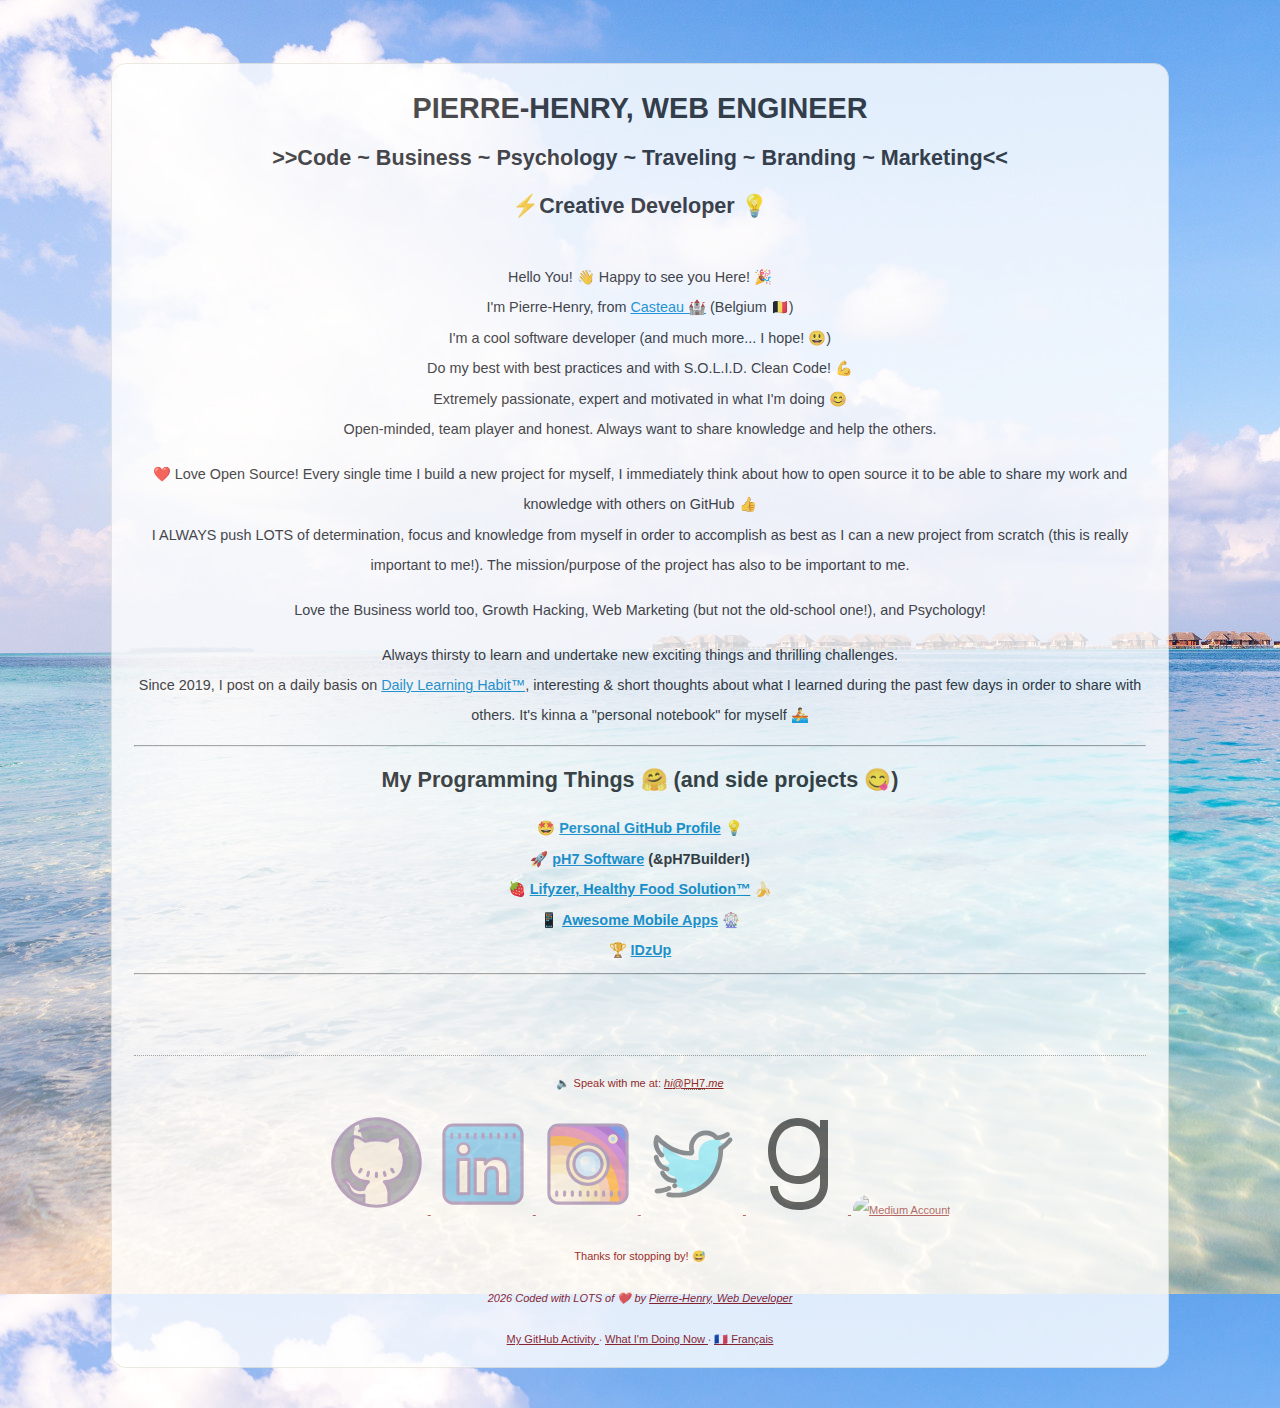
==== index.html @ 3e374dbb "Merge branch 'master' of github.com:HiDeaUp/PierreHenry.be" ====
<!DOCTYPE html>
<!--
          _______________________________________________________________
 ________|                                                               |_________
\        | Curiosity killed the cat, but satisfaction brought it back 😼 |        /
 \       |                                                               |       /
  \      |     GitHub repo: https://github.com/HiDeaUp/PierreHenry.be    |      /
  /      |_______________________________________________________________|      \
 /___________)                                                       (___________\
-->
<html lang="en">
<head>
    <meta charset="utf-8" />
    <meta name="viewport" content="width=device-width,initial-scale=1,maximum-scale=1" />
    <meta http-equiv="X-UA-Compatible" content="IE=edge,chrome=1" />
    <title>Pierre-Henry, Software Developer | Never Stop Learning!🚀 Eager to Learn &amp; Share</title>
    <link rel="alternate" hreflang="x-default" href="https://pierrehenry.be" />
    <link rel="alternate" hreflang="fr" href="https://pierrehenry.be/developpeur-web-mobile.html" />
    <link rel="icon" href="./favicon.ico" />
    <link rel="stylesheet" href="./static/css/common.css" />
</head>
<body id="english">
<div id="container">
    <header>
        <h1>Pierre-Henry, Web Engineer</h1>
        <h2>&gt;&gt;Code ~ Business ~ Psychology ~ Traveling ~ Branding ~ Marketing&lt;&lt;</h2>
        <h2>⚡️Creative Developer 💡</h2>
    </header>

    <section>
        <article>
            <p>
                Hello You! 👋 Happy to see you Here! 🎉<br />
                I'm Pierre-Henry, from <a href="https://en.wikipedia.org/wiki/Casteau" target="_blank" rel="noopener">Casteau <span role="img" aria-label="Casteau is plenty of Castles">🏰</span></a> (Belgium <span role="img" aria-label="Flag of Belgium">🇧🇪</span>)<br />
                I'm a cool software developer (and much more... I hope! 😃)<br />
                Do my best with best practices and with S.O.L.I.D. Clean Code! 💪<br />
                Extremely passionate, expert and motivated in what I'm doing 😊<br />
                Open-minded, team player and honest. Always want to share knowledge and help the others.<br />
            </p>
            <p>
                <span role="img" aria-label="Love">❤️</span> Love Open Source! Every single time I build a new project for myself, I immediately think about how to open source it to be able to share my work and knowledge with others on GitHub 👍<br />
                I ALWAYS push LOTS of determination, focus and knowledge from myself in order to accomplish as best as I can a new project from scratch (this is really important to me!). The mission/purpose of the project has also to be important to me.
            </p>
            <p>
                Love the Business world too, Growth Hacking, Web Marketing (but not the old-school one!), and Psychology!
            </p>
            <p>
                Always thirsty to learn and undertake new exciting things and thrilling challenges.<br />
                Since 2019, I post on a daily basis on <a href="https://dailylearninghabit.com">Daily Learning Habit™</a>, interesting &amp; short thoughts about what I learned during the past few days in order to share with others. It's kinna a "personal notebook" for myself 🚣
            </p>
        </article>
    </section>

    <hr />

    <section>
        <article>
            <h2>My Programming Things 🤗 (and side projects 😋)</h2>
            🤩 <strong><a href="https://github.com/pH-7">Personal GitHub Profile</a></strong> 💡<br />
            🚀 <strong><a href="https://github.com/pH7Software">pH7 Software</a> (&pH7Builder!)</strong><br />
            🍓 <strong><a href="https://github.com/Lifyzer">Lifyzer, Healthy Food Solution™</a></strong> 🍌<br />
            📱 <strong><a href="https://github.com/AwesomeMobileApps">Awesome Mobile Apps</a></strong> 🎡<br />
            🏆 <strong><a href="https://github.com/IDzUp">IDzUp</a></strong>
        </article>
    </section>

    <hr />

    <footer>
        <p>
            <span role="img" aria-label="Speak to me">🔈</span> Speak with me at: <a href="&#109;&#97;&#105;&#108;&#116;&#111;&#58;&#104;&#105;&#64;&#112;&#104;&#55;&#46;&#109;&#101;" rel="nofollow"><i>hi</i>@<abbr title="Pierre-Henry">PH</abbr><abbr title="pH Neutral">7</abbr>.<i>me</i></a>
        </p>

        <div class="social-icon center">
            <a href="https://github.com/pH-7" target="_blank" rel="noopener">
                <img src="static/img/icon/github.svg" alt="GitHub Profile">
            </a>
            <a href="https://www.linkedin.com/in/ph7enry/" target="_blank" rel="noopener">
                <img src="static/img/icon/linkedin.svg" alt="LinkedIn Profile">
            </a>
            <a href="https://www.instagram.com/phenrys/" target="_blank" rel="noopener">
                <img src="static/img/icon/instagram.svg" alt="Instagram Page">
            </a>
            <a href="https://twitter.com/phenrysay" target="_blank" rel="noopener">
                <img src="static/img/icon/twitter.svg" alt="Twitter Account">
            </a>
            <a href="https://www.goodreads.com/phenry" target="_blank" rel="noopener">
                <img src="static/img/icon/goodreads.svg" alt="Goodreads Profile">
            </a>
            <a href="https://medium.com/@phenrysay" target="_blank" rel="noopener">
                <img src="static/img/icon/medium.svg" alt="Medium Account">
            </a>
        </div>

        <p>
            Thanks for stopping by! 😅
        </p>
        <p class="italic">
            <span id="copyrightYear"></span> Coded with LOTS of <span role="img" aria-label="love">❤️</span> by <a href="https://ph7.me">Pierre-Henry, Web Developer</a>
        </p>
        <p>
            <a hreflang="en" href="realtime-github-activity.html" title="See my GitHub's Activity">
                My GitHub Activity
            </a> ∙
            <a hreflang="en" href="now.html" title="What Am I Doing Right Now?">
                What I'm Doing Now
            </a> ∙

            <a hreflang="fr" href="https://pierrehenry.be/developpeur-web-mobile.html" title="French version">
                <span role="img" aria-label="French version">🇫🇷</span> Français
            </a>
        </p>
    </footer>
</div>
<script>document.getElementById('copyrightYear').innerHTML=(new Date).getFullYear()</script>
</body>
</html>
---- static/css/common.css ----
/*
 * Author:        Pierre-Henry Soria <hi@ph7.me>
 * Copyright:     (c) 2018-2020, Pierre-Henry Soria. All Rights Reserved.
 * License:       CC BY <http://creativecommons.org/licenses/by/3.0/>
 */

html {
    margin: 0;
    padding: 0;
    border: 0;
}

body {
    font-family: Arial, Verdana, Helvetica, sans-serif;
    font-size: .9rem;
    color: #333;
    background-size: cover;
    opacity: .8;
    margin-top: 20px;
    margin-bottom: 40px;
}

body#english {
    background: url(../img/background.jpg) repeat-y;
}

body#french {
    background: url(../img/fond-ile.jpg) repeat-y;
}

h1 {
    text-transform: uppercase;
}

.center, #container {
    text-align: center;
    margin-left: auto;
    margin-right: auto;
}

#container {
    background-color: #fff;
    color: #222;
    line-height: 1.9rem;
    border-radius: 15px;
    margin-top: 5%;
    padding: 10px 22px 0 22px;
    width: 80%;
    border: 1px solid #e6e5dc;
}

#container a {
    color: #08c;
}

#container img {
  border-radius: 25px;
}

#soriaVideo {
    width: 560px;
    height: 315px;
}

header {
    text-shadow: 0 .9em #fff, 0 0 8px rgba(255, 255, 255, .6);
    margin-bottom: 40px;
}

footer {
    font-size: 11px;
    margin-top: 80px;
    padding: 1px 10px;
    clear: both;
    border-top: 1px dotted #999;
}

footer, footer a {
    color: #8B0000 !important;
}

.small {
    font-size: x-small;
}

.italic {
    font-style: italic;
}

.underline {
    text-decoration: underline;
}

.social-icon {
    border-radius: 10px;
    background-color: #fff;
    padding-top: 5px;
    padding-bottom: 5px;
}

.social-icon a {
    margin-right: 2px;
}

@media (min-width: 600px) {
    .social-icon {
        max-width: 650px;
    }

    .social-icon a {
        opacity: .7;
        transition: opacity .35s ease-in-out;
        -webkit-transition: opacity .35s ease-in-out;
        -moz-transition: opacity .35s ease-in-out;
        -o-transition: opacity .35s ease-in-out;
        -ms-transition: opacity .35s ease-in-out;
        -khtml-transition: opacity .35s ease-in-out;
    }

    .social-icon a:hover {
        opacity: 1;
    }
}

abbr {
    border-bottom: 1px dotted #666;
}

img, video, iframe {
    max-width: 100%;
}

.bold {
    font-weight: bold;
}

ul {
    list-style-type: none;
}
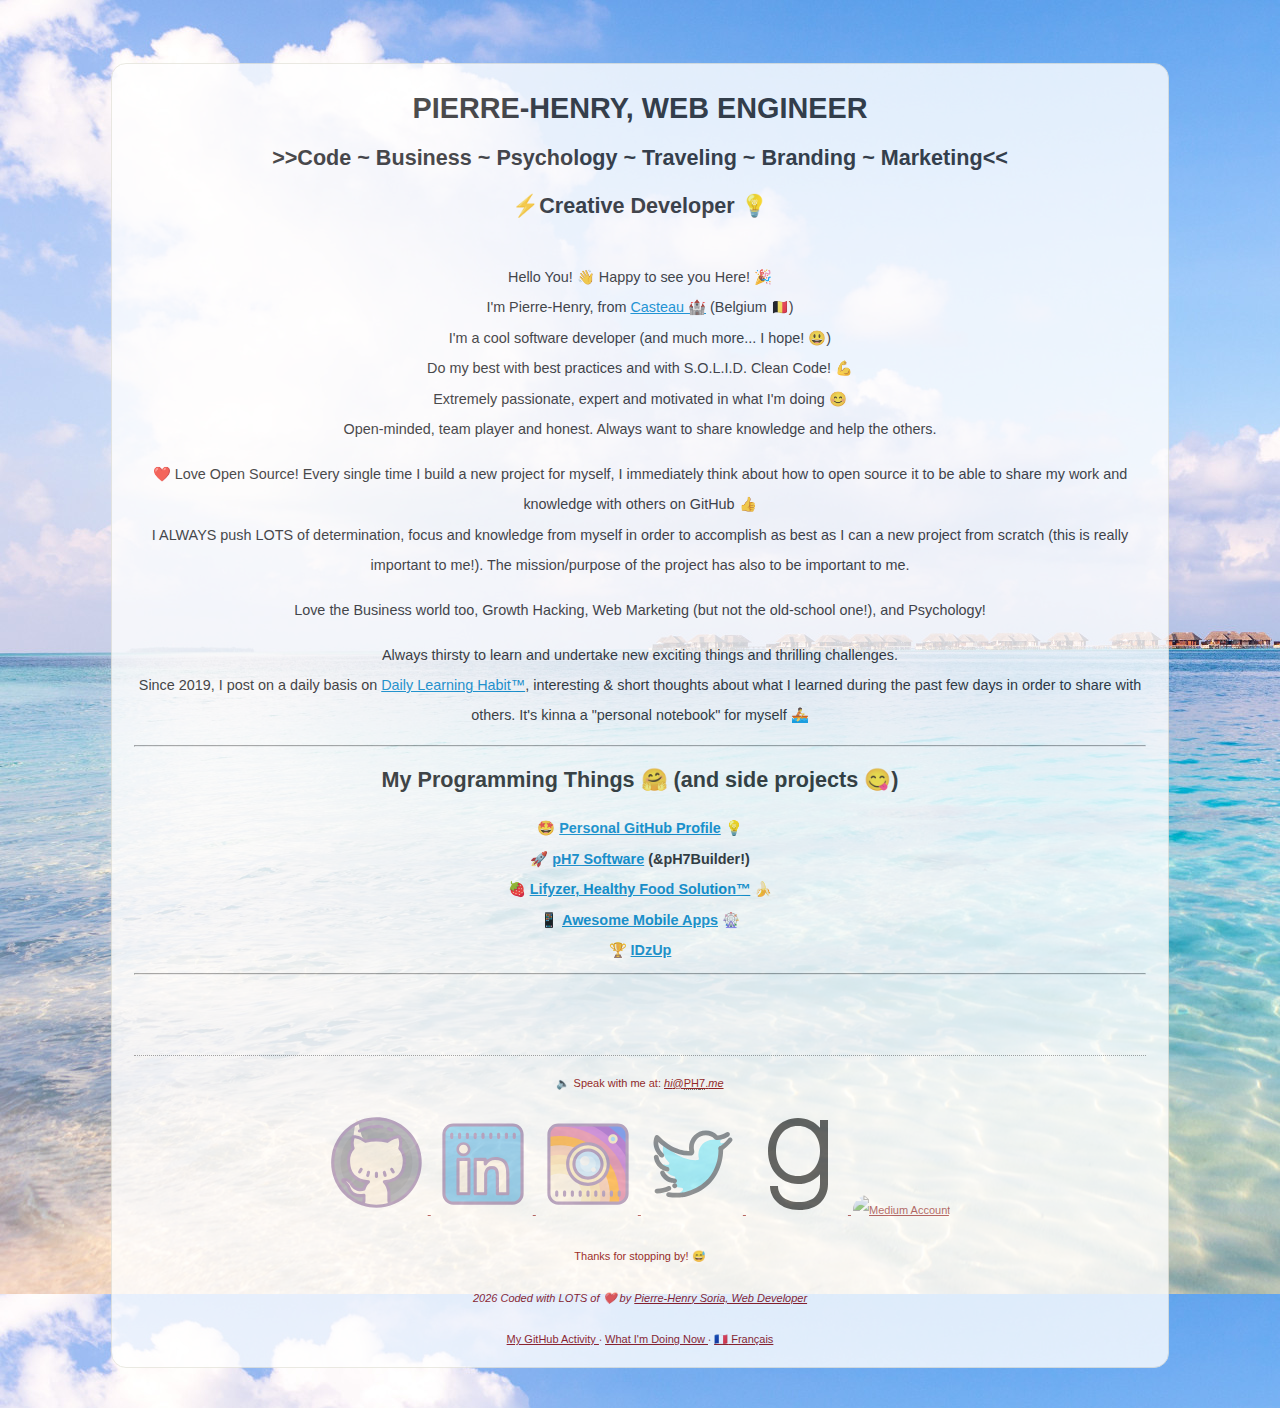
==== commit 4ab6f8cc: "Didn't renew dailylearninghabit.com domain" ====
--- a/index.html
+++ b/index.html
@@ -13,9 +13,9 @@
     <meta charset="utf-8" />
     <meta name="viewport" content="width=device-width,initial-scale=1,maximum-scale=1" />
     <meta http-equiv="X-UA-Compatible" content="IE=edge,chrome=1" />
-    <title>Pierre-Henry, Software Developer | Never Stop Learning!🚀 Eager to Learn &amp; Share</title>
+    <title>😼Pierre-Henry, Software Developer | Never Stop Learning!🚀 Eager to Learn &amp; Share</title>
     <link rel="alternate" hreflang="x-default" href="https://pierrehenry.be" />
-    <link rel="alternate" hreflang="fr" href="https://pierrehenry.be/developpeur-web-mobile.html" />
+    <link rel="alternate" hreflang="fr-be" href="https://pierrehenry.be/developpeur-web-mobile.html" />
     <link rel="icon" href="./favicon.ico" />
     <link rel="stylesheet" href="./static/css/common.css" />
 </head>
@@ -46,7 +46,7 @@
             </p>
             <p>
                 Always thirsty to learn and undertake new exciting things and thrilling challenges.<br />
-                Since 2019, I post on a daily basis on <a href="https://dailylearninghabit.com">Daily Learning Habit™</a>, interesting &amp; short thoughts about what I learned during the past few days in order to share with others. It's kinna a "personal notebook" for myself 🚣
+                Since 2019, I post on a daily basis on <a href="https://dailylearninghabit.wordpress.com">Daily Learning Habit™</a>, interesting &amp; short thoughts about what I learned during the past few days in order to share with others. It's kinna a "personal notebook" for myself 🚣
             </p>
         </article>
     </section>
@@ -96,7 +96,7 @@
             Thanks for stopping by! 😅
         </p>
         <p class="italic">
-            <span id="copyrightYear"></span> Coded with LOTS of <span role="img" aria-label="love">❤️</span> by <a href="https://ph7.me">Pierre-Henry, Web Developer</a>
+            <span id="copyrightYear"></span> Coded with LOTS of <span role="img" aria-label="love">❤️</span> by <a href="https://ph7.me">Pierre-Henry Soria, Web Developer</a>
         </p>
         <p>
             <a hreflang="en" href="realtime-github-activity.html" title="See my GitHub's Activity">
@@ -106,7 +106,7 @@
                 What I'm Doing Now
             </a> ∙
 
-            <a hreflang="fr" href="https://pierrehenry.be/developpeur-web-mobile.html" title="French version">
+            <a hreflang="fr-be" href="https://pierrehenry.be/developpeur-web-mobile.html" title="French version">
                 <span role="img" aria-label="French version">🇫🇷</span> Français
             </a>
         </p>
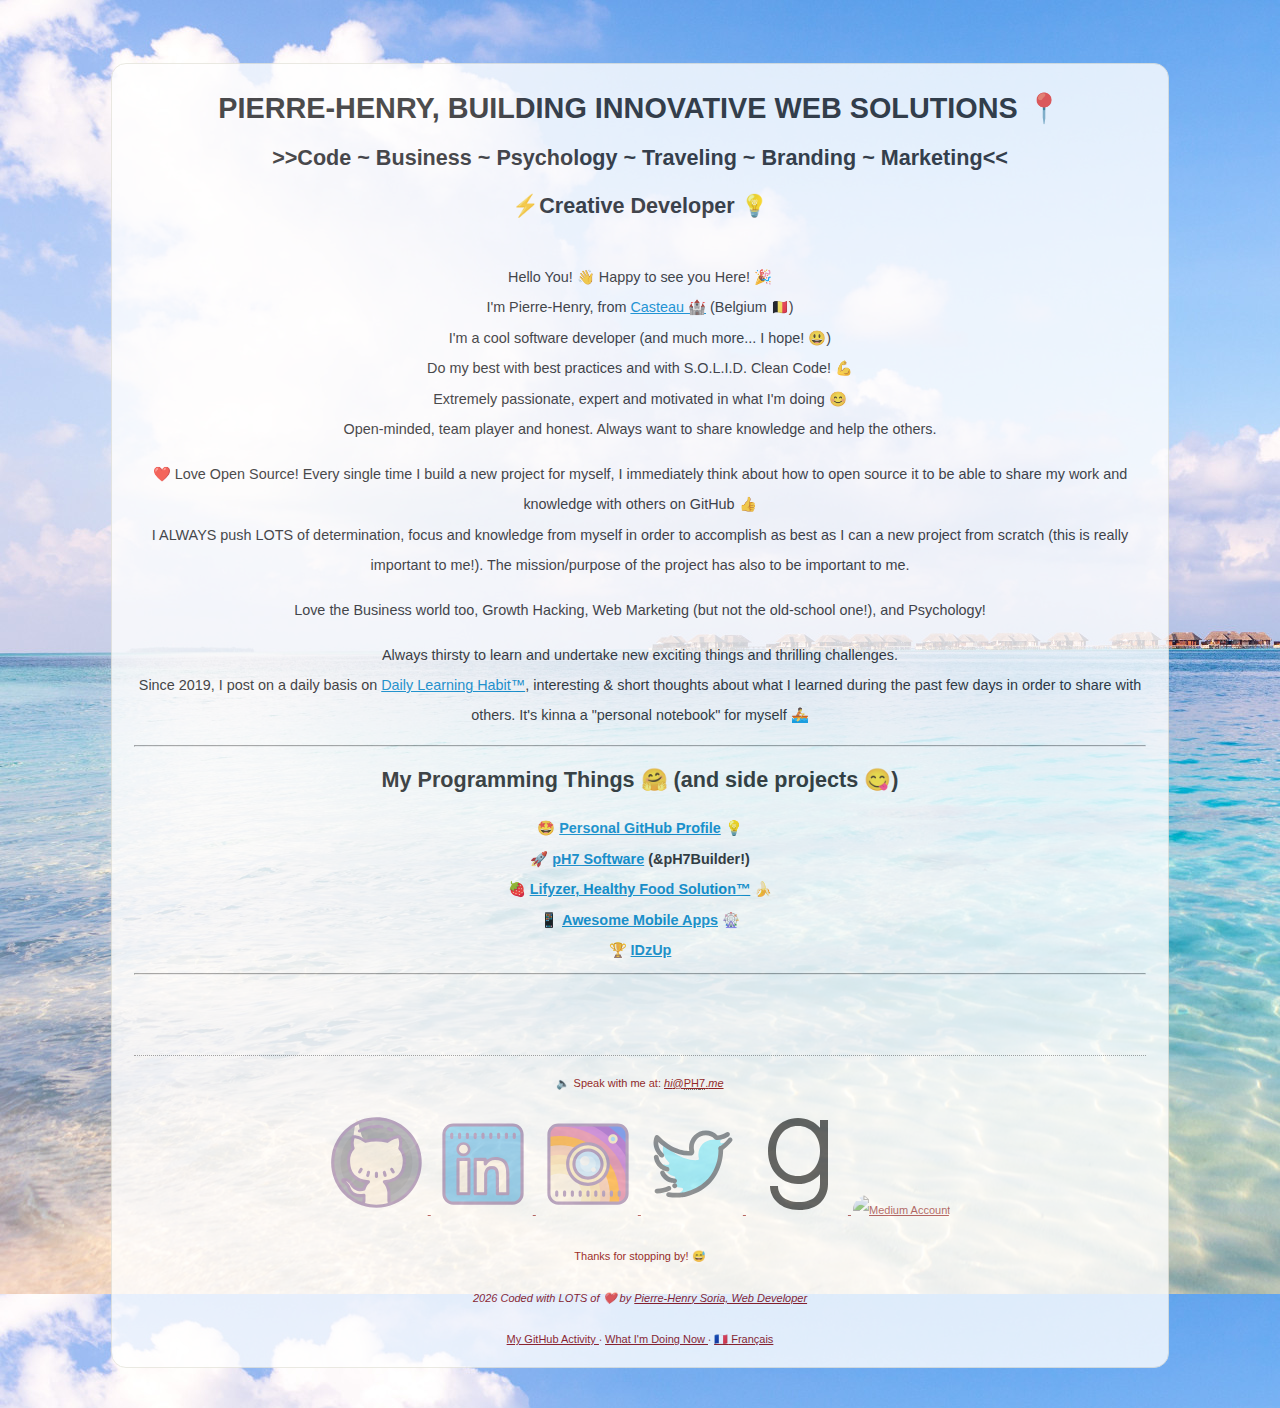
==== commit d2a82ad5: "Update heading 💥" ====
--- a/index.html
+++ b/index.html
@@ -22,7 +22,7 @@
 <body id="english">
 <div id="container">
     <header>
-        <h1>Pierre-Henry, Web Engineer</h1>
+        <h1>Pierre-Henry, Building Innovative Web Solutions 📍</h1>
         <h2>&gt;&gt;Code ~ Business ~ Psychology ~ Traveling ~ Branding ~ Marketing&lt;&lt;</h2>
         <h2>⚡️Creative Developer 💡</h2>
     </header>
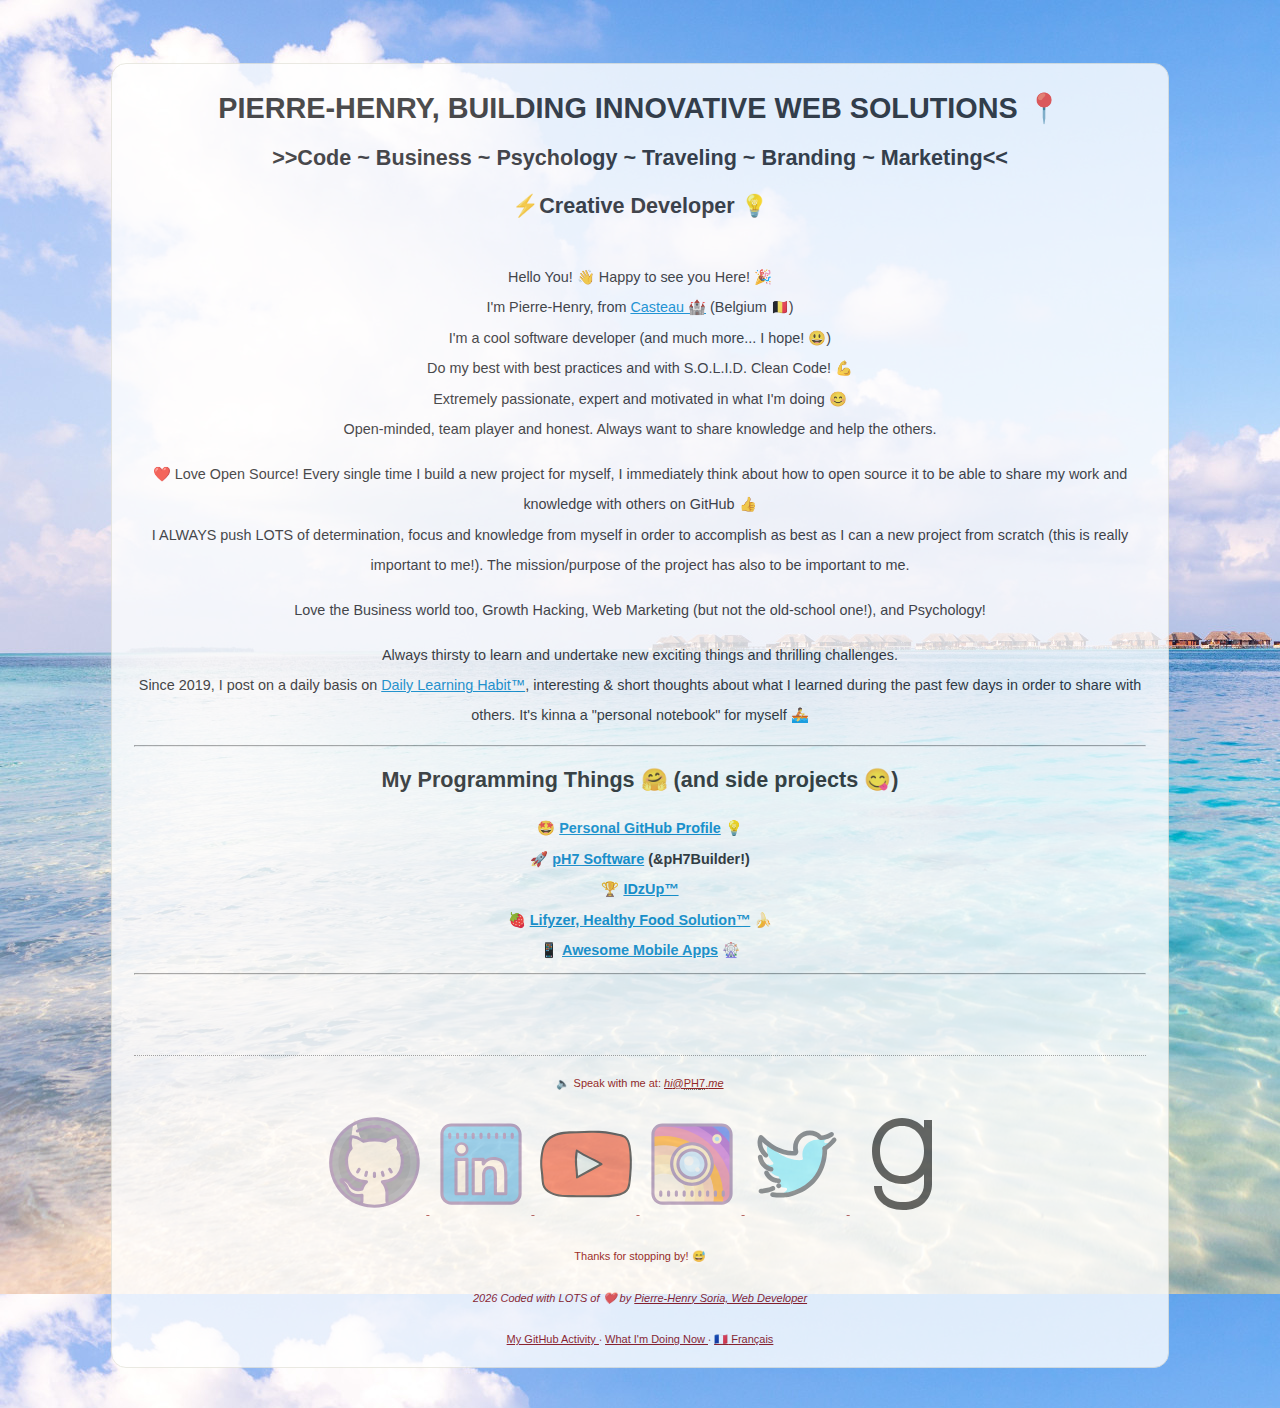
==== commit 4f730028: "Add video channel account" ====
--- a/index.html
+++ b/index.html
@@ -58,9 +58,9 @@
             <h2>My Programming Things 🤗 (and side projects 😋)</h2>
             🤩 <strong><a href="https://github.com/pH-7">Personal GitHub Profile</a></strong> 💡<br />
             🚀 <strong><a href="https://github.com/pH7Software">pH7 Software</a> (&pH7Builder!)</strong><br />
+            🏆 <strong><a href="https://github.com/IDzUp">IDzUp™</a></strong><br />
             🍓 <strong><a href="https://github.com/Lifyzer">Lifyzer, Healthy Food Solution™</a></strong> 🍌<br />
-            📱 <strong><a href="https://github.com/AwesomeMobileApps">Awesome Mobile Apps</a></strong> 🎡<br />
-            🏆 <strong><a href="https://github.com/IDzUp">IDzUp</a></strong>
+            📱 <strong><a href="https://github.com/AwesomeMobileApps">Awesome Mobile Apps</a></strong> 🎡
         </article>
     </section>
 
@@ -78,6 +78,9 @@
             <a href="https://www.linkedin.com/in/ph7enry/" target="_blank" rel="noopener">
                 <img src="static/img/icon/linkedin.svg" alt="LinkedIn Profile">
             </a>
+            <a href="https://www.youtube.com/channel/UCGqLuT0upPiocwYSnnmqt2g/videos" target="_blank" rel="noopener">
+               <img src="static/img/icon/youtube.svg" alt="Tech YouTube programming channel">
+            </a>
             <a href="https://www.instagram.com/phenrys/" target="_blank" rel="noopener">
                 <img src="static/img/icon/instagram.svg" alt="Instagram Page">
             </a>
@@ -86,9 +89,6 @@
             </a>
             <a href="https://www.goodreads.com/phenry" target="_blank" rel="noopener">
                 <img src="static/img/icon/goodreads.svg" alt="Goodreads Profile">
-            </a>
-            <a href="https://medium.com/@phenrysay" target="_blank" rel="noopener">
-                <img src="static/img/icon/medium.svg" alt="Medium Account">
             </a>
         </div>
 
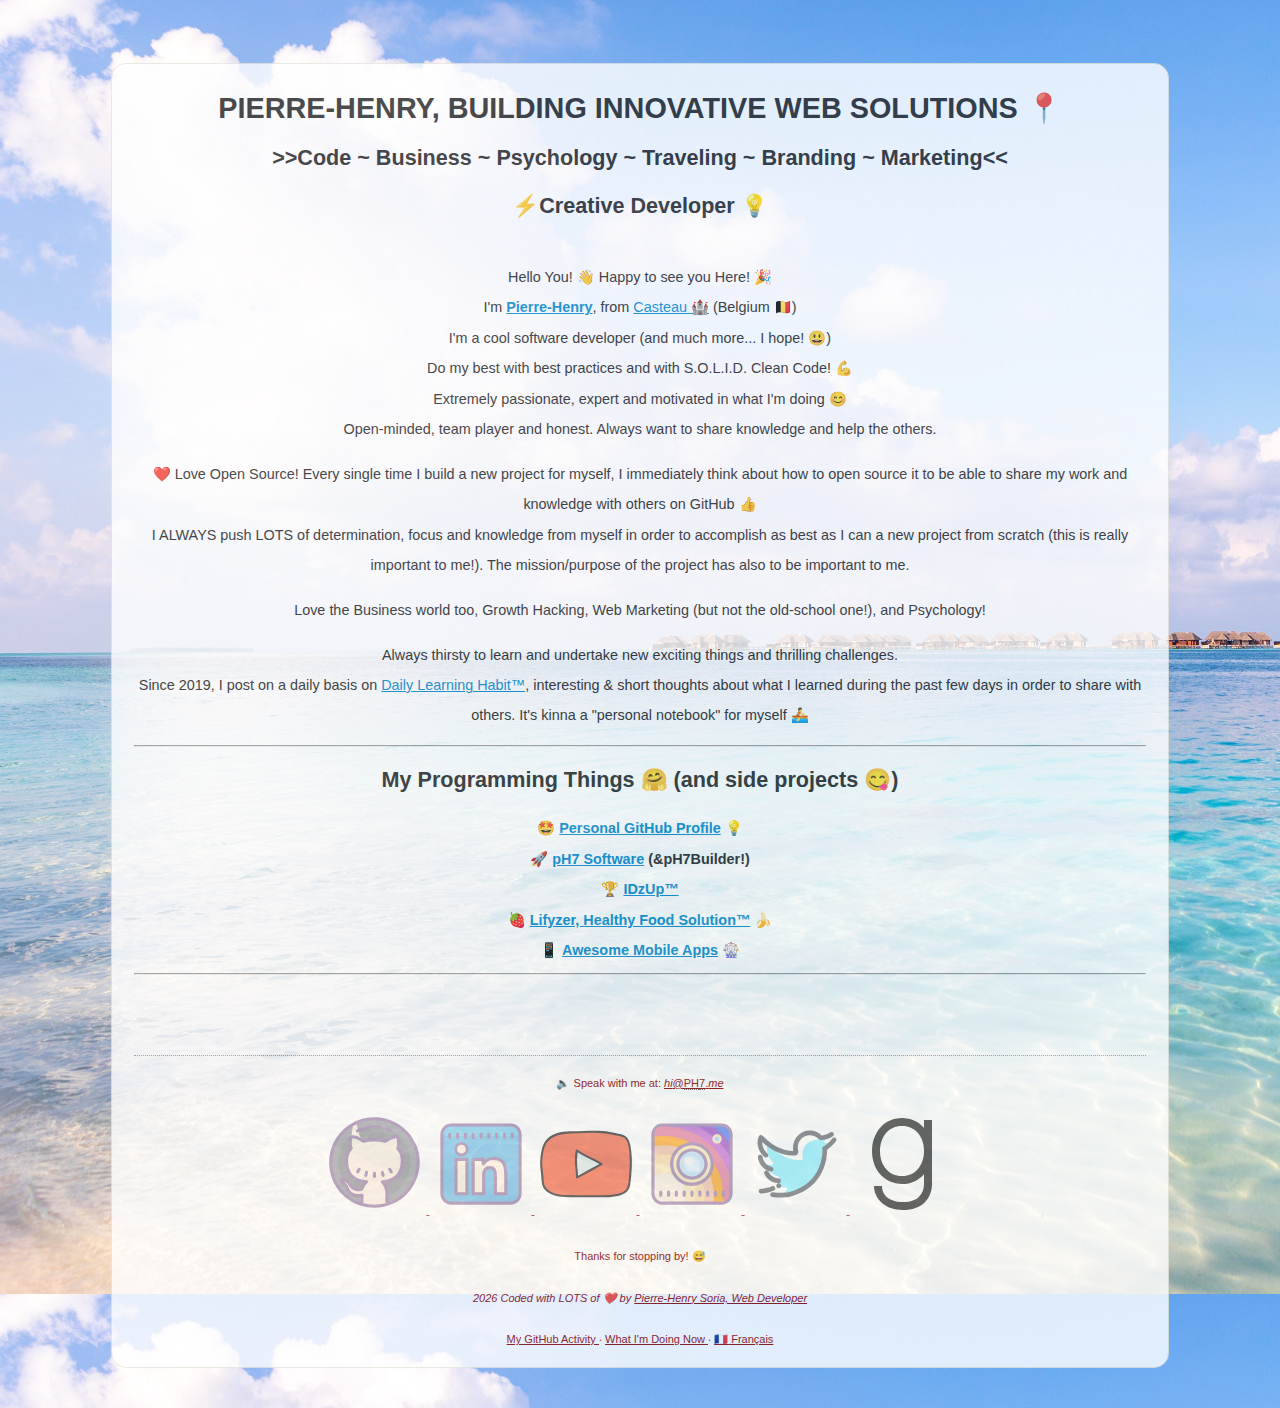
==== commit 0e5feaed: "Update index.html" ====
--- a/index.html
+++ b/index.html
@@ -31,7 +31,7 @@
         <article>
             <p>
                 Hello You! 👋 Happy to see you Here! 🎉<br />
-                I'm Pierre-Henry, from <a href="https://en.wikipedia.org/wiki/Casteau" target="_blank" rel="noopener">Casteau <span role="img" aria-label="Casteau is plenty of Castles">🏰</span></a> (Belgium <span role="img" aria-label="Flag of Belgium">🇧🇪</span>)<br />
+                I'm <strong><a href="https://www.linkedin.com/in/ph7enry/" title="LinkedIn Profile">Pierre-Henry</a></strong>, from <a href="https://en.wikipedia.org/wiki/Casteau" target="_blank" rel="noopener">Casteau <span role="img" aria-label="Casteau is plenty of Castles">🏰</span></a> (Belgium <span role="img" aria-label="Flag of Belgium">🇧🇪</span>)<br />
                 I'm a cool software developer (and much more... I hope! 😃)<br />
                 Do my best with best practices and with S.O.L.I.D. Clean Code! 💪<br />
                 Extremely passionate, expert and motivated in what I'm doing 😊<br />
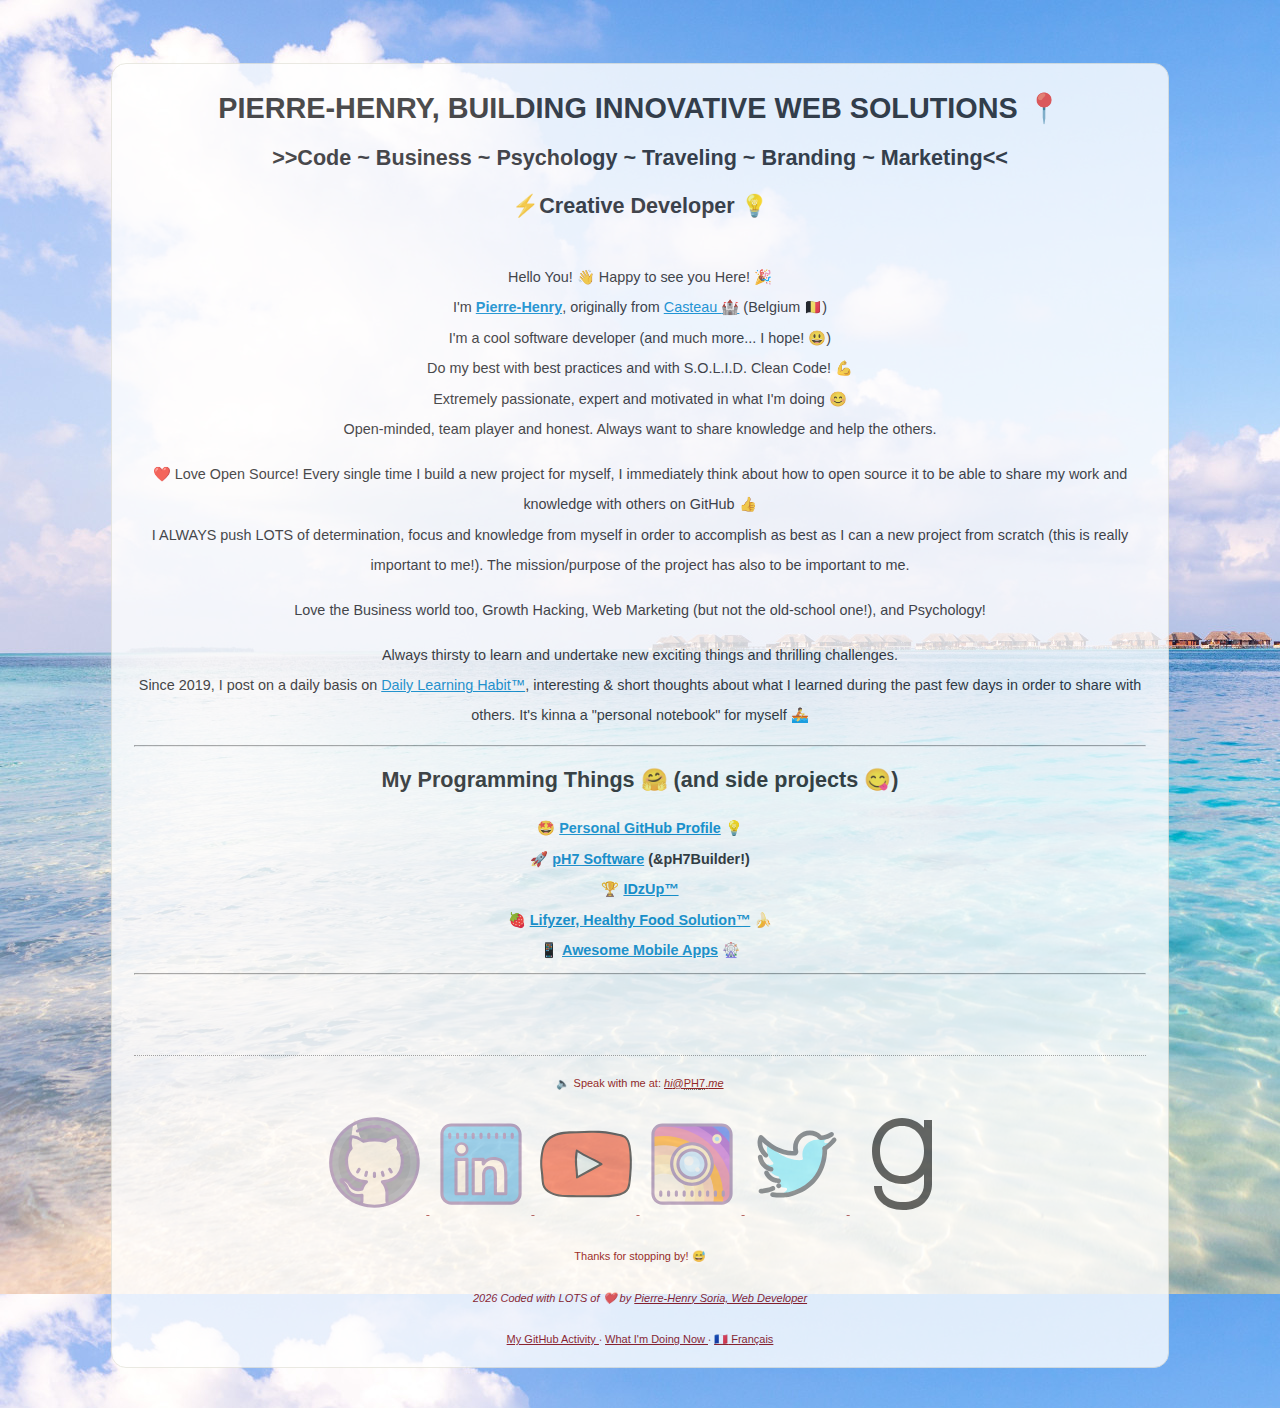
==== commit 06259be5: "Add "originally" :D" ====
--- a/index.html
+++ b/index.html
@@ -31,7 +31,7 @@
         <article>
             <p>
                 Hello You! 👋 Happy to see you Here! 🎉<br />
-                I'm <strong><a href="https://www.linkedin.com/in/ph7enry/" title="LinkedIn Profile">Pierre-Henry</a></strong>, from <a href="https://en.wikipedia.org/wiki/Casteau" target="_blank" rel="noopener">Casteau <span role="img" aria-label="Casteau is plenty of Castles">🏰</span></a> (Belgium <span role="img" aria-label="Flag of Belgium">🇧🇪</span>)<br />
+                I'm <strong><a href="https://www.linkedin.com/in/ph7enry/" title="LinkedIn Profile">Pierre-Henry</a></strong>, originally from <a href="https://en.wikipedia.org/wiki/Casteau" target="_blank" rel="noopener">Casteau <span role="img" aria-label="Casteau is plenty of Castles">🏰</span></a> (Belgium <span role="img" aria-label="Flag of Belgium">🇧🇪</span>)<br />
                 I'm a cool software developer (and much more... I hope! 😃)<br />
                 Do my best with best practices and with S.O.L.I.D. Clean Code! 💪<br />
                 Extremely passionate, expert and motivated in what I'm doing 😊<br />
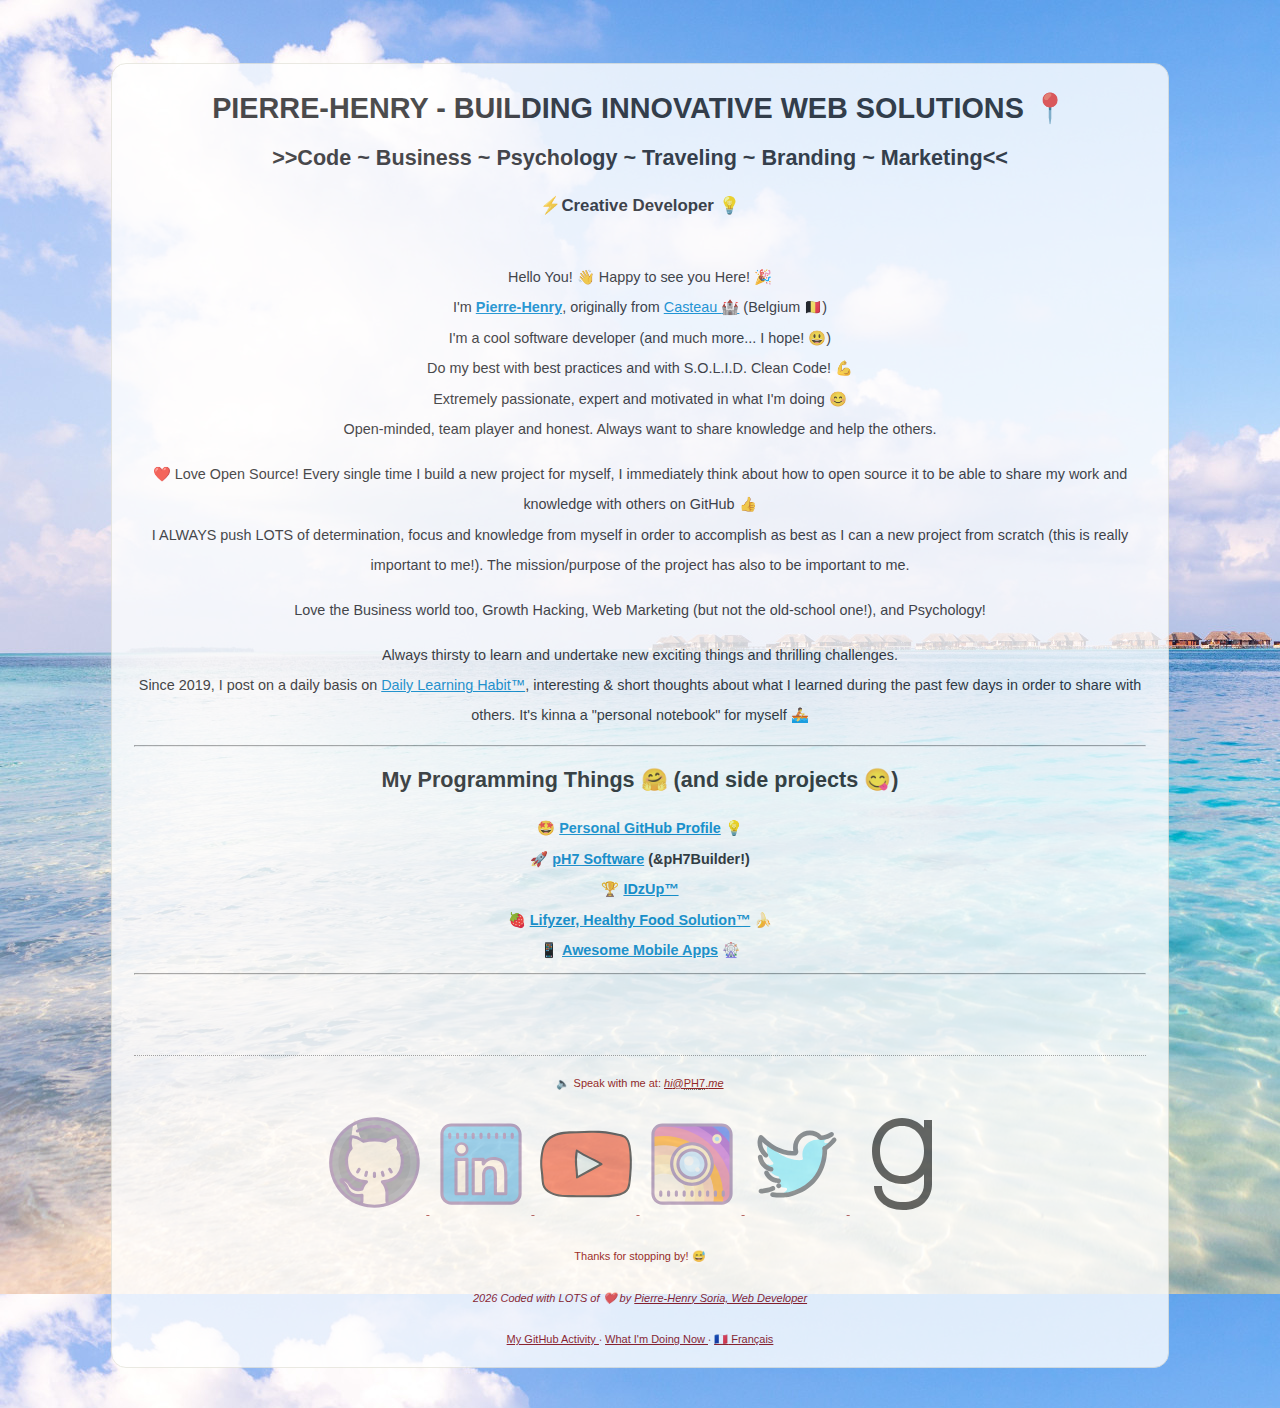
==== commit 88ec4228: "Minor changes in headings" ====
--- a/index.html
+++ b/index.html
@@ -22,9 +22,9 @@
 <body id="english">
 <div id="container">
     <header>
-        <h1>Pierre-Henry, Building Innovative Web Solutions 📍</h1>
+        <h1>Pierre-Henry - Building Innovative Web Solutions 📍</h1>
         <h2>&gt;&gt;Code ~ Business ~ Psychology ~ Traveling ~ Branding ~ Marketing&lt;&lt;</h2>
-        <h2>⚡️Creative Developer 💡</h2>
+        <h3>⚡️Creative Developer 💡</h3>
     </header>
 
     <section>
